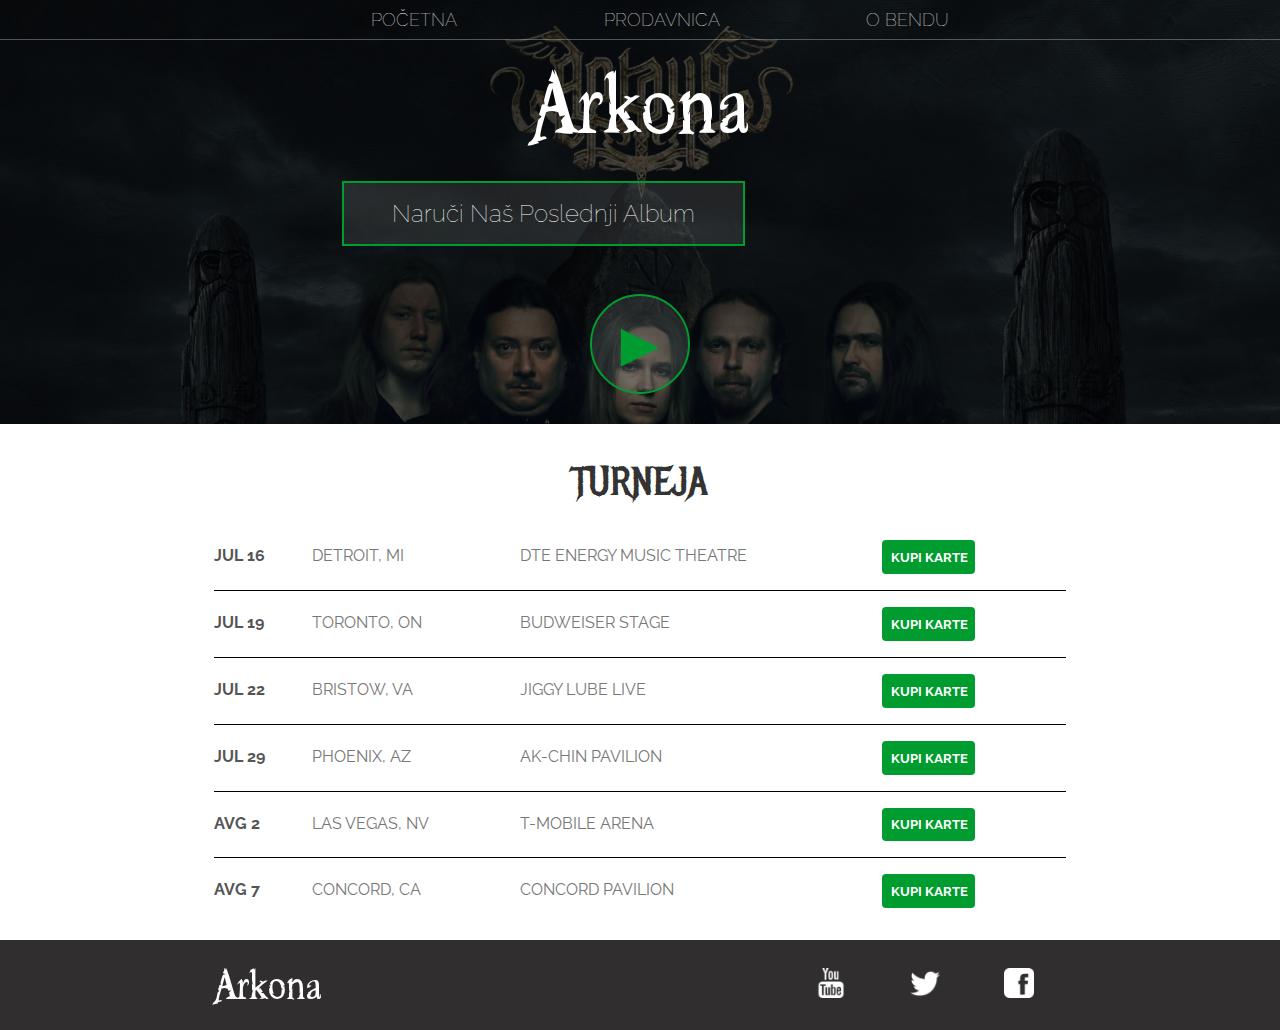
==== index.html @ 112027f6 "Add files via upload" ====
<!DOCTYPE html>
<html>

<head>
    <title>Arkona</title>
    <meta name="description" content="Pocetna strana">
    <meta name="viewport" content="width=device-width, initial-scale=1.0">
    <link rel="stylesheet" href="styles.css" />
    <script src="store.js" async></script>
</head>

<body>
    <header class="main-header">
        <nav class="nav main-nav">
            <ul>
                <li><a href="index.html">POČETNA</a></li>
                <li><a href="store.html">PRODAVNICA</a></li>
                <li><a href="about.html">O BENDU</a></li>
            </ul>
        </nav>
        <h1 class="band-name band-name-large">Arkona</h1>
        <div class ="container">
            <a href="store.html"><button type="button" class="btn btn-header">Naruči Naš Poslednji Album</button></a>
        </div>
        <button type="button" class="btn btn-header btn-play">&#9658;</button>
    </header>
    </header>
    </header>
    </header>
    <section class="content-section container">
        <h2 class="section-header">TURNEJA</h2>
        <div>
            <div class="tour-row">
                <span class="tour-item tour-date">JUL 16</span>
                <span class="tour-item tour-city">DETROIT, MI</span>
                <span class="tour-item tour-arena">DTE ENERGY MUSIC THEATRE</span>
                <button type="button" class="tour-item tour-btn btn btn-primary"  onclick="alert('Uskoro')">KUPI KARTE</button>

            </div>
            <div class="tour-row">
                <span class="tour-item tour-date">JUL 19</span>
                <span class="tour-item tour-city">TORONTO, ON</span>
                <span class="tour-item tour-arena">BUDWEISER STAGE</span>
                <button type="button" class="tour-item tour-btn btn btn-primary"  onclick="alert('Uskoro')">KUPI KARTE</button>


            </div>
            <div class="tour-row">
                <span class="tour-item tour-date">JUL 22</span>
                <span class="tour-item tour-city">BRISTOW, VA</span>
                <span class="tour-item tour-arena">JIGGY LUBE LIVE</span>
                <button type="button" class="tour-item tour-btn btn btn-primary"  onclick="alert('Uskoro')">KUPI KARTE</button>


            </div>
            <div class="tour-row">
                <span class="tour-item tour-date">JUL 29</span>
                <span class="tour-item tour-city">PHOENIX, AZ</span>
                <span class="tour-item tour-arena">AK-CHIN PAVILION</span>
                <button type="button" class="tour-item tour-btn btn btn-primary"  onclick="alert('Uskoro')">KUPI KARTE</button>


            </div>
            <div class="tour-row">
                <span class="tour-item tour-date">AVG 2</span>
                <span class="tour-item tour-city">LAS VEGAS, NV</span>
                <span class="tour-item tour-arena">T-MOBILE ARENA</span>
                <button type="button" class="tour-item tour-btn btn btn-primary"  onclick="alert('Uskoro')">KUPI KARTE</button>


            </div>
            <div class="tour-row">
                <span class="tour-item tour-date">AVG 7</span>
                <span class="tour-item tour-city">CONCORD, CA</span>
                <span class="tour-item tour-arena">CONCORD PAVILION</span>
                <button type="button" class="tour-item tour-btn btn btn-primary"  onclick="alert('Uskoro')">KUPI KARTE</button>

            </div>
        </div>
    </section>

    <footer class="main-footer">
        <div class="container main-footer-container">
            <h3 class="band-name">Arkona</h3>
            <ul class="nav footer-nav">
                <li>
                    <a href="https://www.youtube.com/user/arkonaru/videos" target="_blank">
                        <img src="Images/YouTube Logo (1).png"></li>
                <li>
                    <a href="https://twitter.com/arkonarussia" target="_blank">
                        <img src="Images/twitter-icon-18-256.png"></li>
                <li>
                    <a href="https://www.facebook.com/arkonarussia/" target="_blank">
                        <img src="Images/Facebook Logo (1).png"></li>
            </ul>
        </div>
    </footer>
</body>

</html>
---- styles.css ----
@import url('https://fonts.googleapis.com/css?family=Raleway:300,400');
@import url("https://fonts.googleapis.com/css?family=Metal+Mania");

@font-face {
    font-family: "Booter - Zero Zero";
    src: url("Fonts/Booter - Zero Zero.woff") format("woff"),
         url("Fonts/Booter - Zero Zero.woff2") format("woff2");
    font-weight: normal;
    font-style: normal;
}


* {
    box-sizing: border-box;
    font-family: Raleway;
    color: #777;
}


html, body {
    margin: 0;
    padding: 0;
}

 .nav ul {
    margin: 0;
}

.nav li {
    display: inline;
}

.nav a {
    display: inline-block;
    padding: .5em;
    color: white;
    text-decoration: none;
}


.main-nav {
    text-align: center;
    font-size: 1.1em;
    font-weight: lighter;
    border-bottom: 1px solid rgba(255, 255, 255, .3)
}

.main-nav li {
    padding: 0 5%;
}

.nav a:hover {
    background-color: rgba(255, 255, 255, .3)
}



.main-header {
    background-color: rgba(0, 0, 0, .6);
    background-image: url("Images/header-background.jpg");
    background-blend-mode: multiply;
    background-size: cover;
    padding-bottom: 30px;
}


.band-name {
    text-align: center;
    margin: 0;
    font-size: 4em;
    font-family: "Booter - Zero Zero";
    font-weight: normal;
    color: white;
}


.band-name-large {
    font-size: 8em;
}

.content-section {
    margin: 1em;
}

.container {
    max-width: 900px;
    margin: 0 auto;
    padding: 0 1.5em;
}

.container p {
    text-align: justify
}

.section-header {
    font-family: "Metal Mania";
    font-weight: normal;
    color: #333;
    text-align: center;
    font-size: 2.5em;
}

.about-band-image {
    float: left;
    height: 200px;
    width: 300px;
    margin: 15px;
    border-radius: 20%;
}

.main-footer {
    background-color:rgb(48, 46, 46);
    color: white;
    padding: .25em 0;
}


.main-footer-container {
    display: flex;
    align-items: center;
}

.main-footer-container ul {
    flex-grow: 1;
    text-align: end;
}

.footer-nav li {
    padding: 0 .5em;
}


.footer-nav img {
    width: 30px;
    height: 30px;
}

.btn {
    text-align: center;
    vertical-align: middle;
    padding: .67em .67em;
    cursor: pointer;
}

.btn-header {
    margin: .5em 15% 2em 15%;
    color: white;
    border: 2px solid rgb(1, 156, 48);
    background-color: rgba(255, 255, 255, .1);
    border-radius: 0;
    font-size: 1.5em;
    font-weight: lighter;
    padding-left: 2em;
    padding-right: 2em;
}

.btn-header:hover {
    background-color: rgba(255, 255, 255, .3);
}

.btn-play {
    display: block;
    margin: 0 auto;
    color: rgb(1, 156, 48);
    font-size: 4em;
    border-radius: 50%;
    width: 100px;
    height: 100px;
    padding: 0;
    text-align: center;
}

.btn-primary {
    color: white;
    background-color: rgb(1, 156, 48);
    border: none;
    border-radius: .3em;
    font-weight: bold;
}

.btn-primary:hover {
    background-color: rgb(4, 99, 33);
}



.tour-row {
    border-bottom: 1px solid black;
    padding-bottom: 1em;
    margin-bottom: 1em;
}

.tour-row:last-child {
    border: none;
}

.tour-item {
    display: inline-block;
    padding-right: .5em;
}

.tour-date {
    color: #555;
    width: 11%;
    font-weight: bold;
}

.tour-city {
    width: 24%;
}

.tour-arena {
    width: 42%;
}

.tour-btn {
    max-width: 19%;
}

.shop-item {
    margin: 30px;
}

.shop-item-title {
    display: block;
    width: 100%;
    text-align: center;
    font-weight: bold;
    font-size: 1.5em;
    color: #333;
    margin-bottom: 15px;
}

.shop-item-image {
    height: 250px;
    weight: 250px;
    border-radius: 8px;
}

.shop-item-details {
    display: flex;
    align-items: center;
    padding: 5px;
}

.shop-item-price {
    flex-grow: 1;
    color: #333;
}

.shop-items {
    display: flex;
    flex-wrap: wrap;
    justify-content: space-around;
}

.cart-header {
    font-weight: bold;
    font-size: 1.25em;
    color: #333;
}


.cart-column {
    display: flex;
    align-items: center;
    border-bottom: 1px solid black;
    margin-right: 1.5em;
    padding-bottom: 10px;
    margin-top: 10px;
}

.cart-row {
    display: flex;
}

.cart-item {
    width: 45%;
}

.cart-price {
    width: 20%;
    font-size: 1.2em;
    color: #333;
}

.cart-quantity {
    width: 35%;
}

.cart-item-title {
    color: #333;
    margin-left: .5em;
    font-size: 1.2em;
}

.cart-item-image {
    width: 75px;
    height: auto;
    border-radius: 10px;
}

.btn-danger {
    color: white;
    background-color: #EB5757;
    border: none;
    border-radius: .3em;
    font-weight: bold;
}

.btn-danger:hover {
    background-color: #CC4C4C;
}

.cart-quantity-input {
    height: 34px;
    width: 50px;
    border-radius: 5px;
    border: 1px solid rgb(1, 156, 48);
    background-color: #eee;
    color: #333;
    padding: 0;
    text-align: center;
    font-size: 1.2em;
    margin-right: 25px;
}

.cart-row:last-child {
    border-bottom: 1px solid black;
}

.cart-row:last-child .cart-column {
    border: none;
}

.cart-total {
    text-align: end;
    margin-top: 10px;
    margin-right: 10px;
}

.cart-total-title {
    font-weight: bold;
    font-size: 1.5em;
    color: black;
    margin-right: 20px;
}

.cart-total-price {
    color: #333;
    font-size: 1.1em;
}

.btn-purchase {
    display: block;
    margin: 40px auto 80px auto;
    font-size: 1.75em;
}
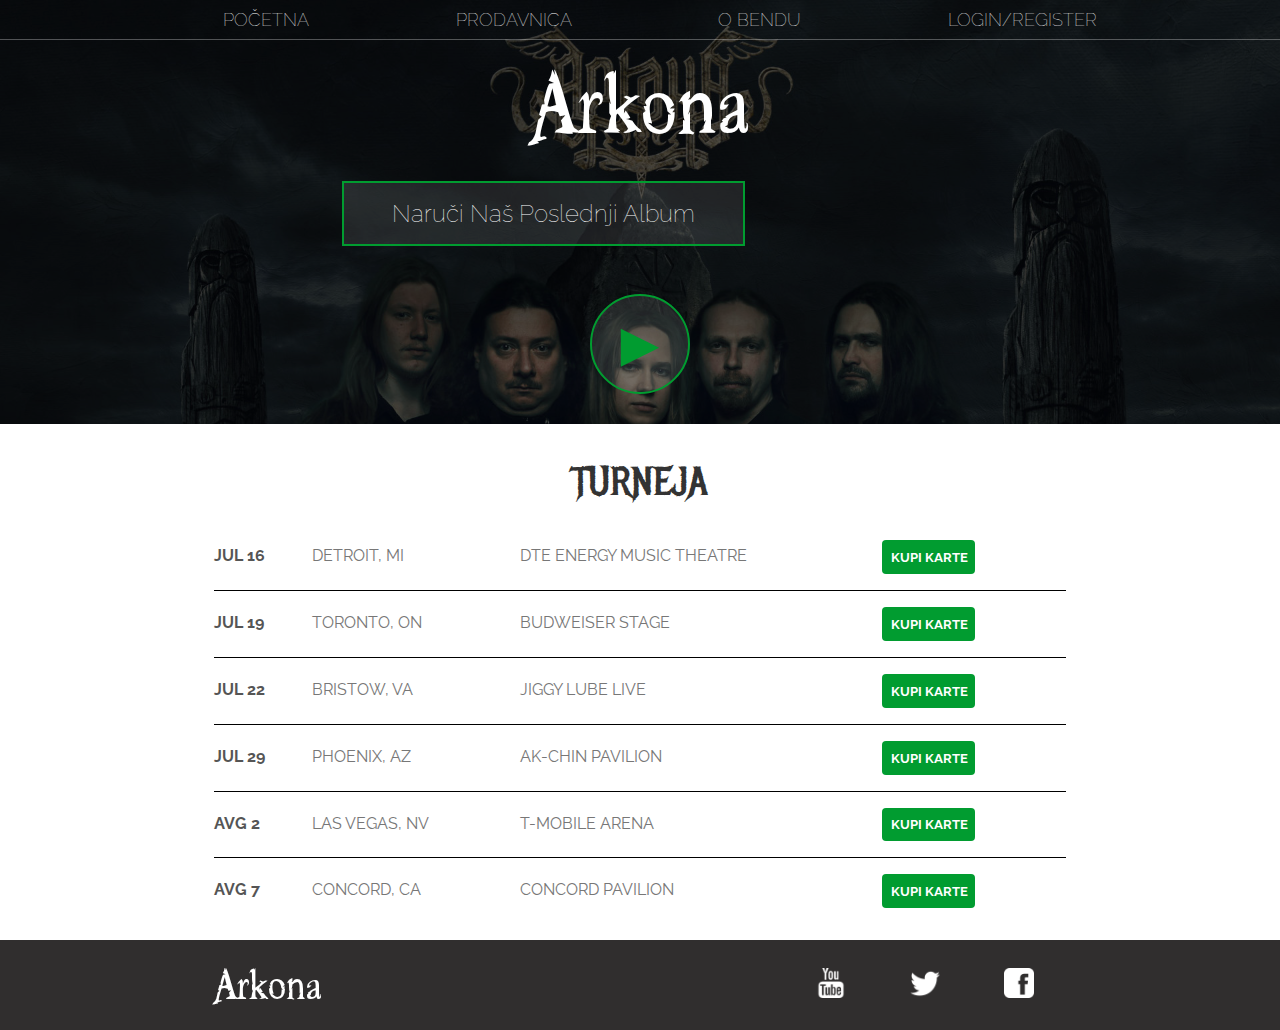
==== commit 1a070fcb: "Update index.html" ====
--- a/index.html
+++ b/index.html
@@ -16,6 +16,7 @@
                 <li><a href="index.html">POČETNA</a></li>
                 <li><a href="store.html">PRODAVNICA</a></li>
                 <li><a href="about.html">O BENDU</a></li>
+                <li><a href="register.html">LOGIN/REGISTER</a></li>
             </ul>
         </nav>
         <h1 class="band-name band-name-large">Arkona</h1>
@@ -97,4 +98,4 @@
     </footer>
 </body>
 
-</html>+</html>
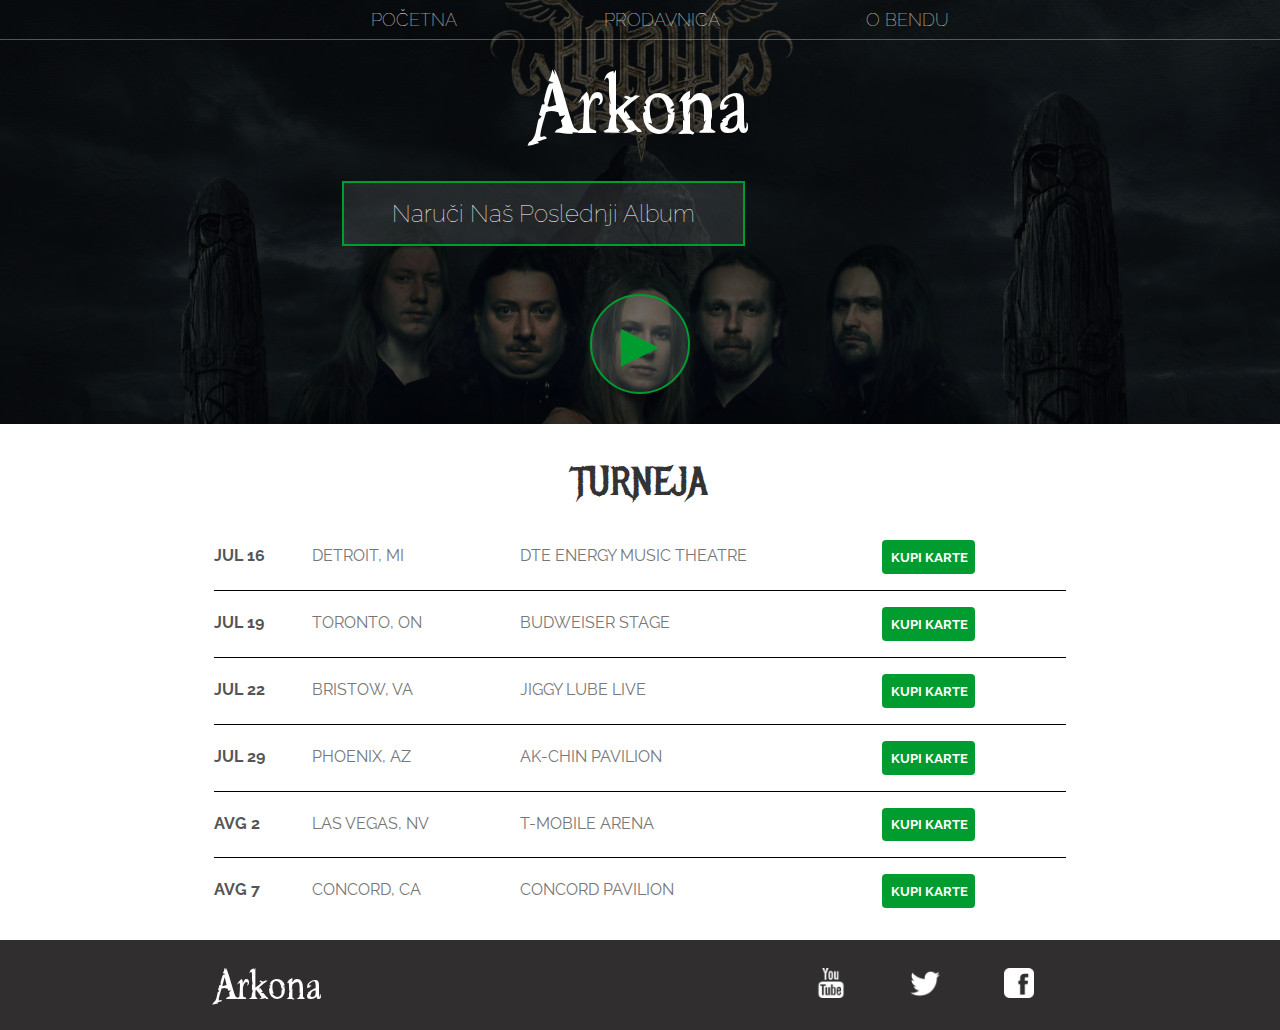
==== commit d7b5895c: "Update index.html" ====
--- a/index.html
+++ b/index.html
@@ -16,7 +16,7 @@
                 <li><a href="index.html">POČETNA</a></li>
                 <li><a href="store.html">PRODAVNICA</a></li>
                 <li><a href="about.html">O BENDU</a></li>
-                <li><a href="register.html">LOGIN/REGISTER</a></li>
+               
             </ul>
         </nav>
         <h1 class="band-name band-name-large">Arkona</h1>
--- a/styles.css
+++ b/styles.css
@@ -1,364 +1,403 @@
-@import url('https://fonts.googleapis.com/css?family=Raleway:300,400');
-@import url("https://fonts.googleapis.com/css?family=Metal+Mania");
-
-@font-face {
-    font-family: "Booter - Zero Zero";
-    src: url("Fonts/Booter - Zero Zero.woff") format("woff"),
-         url("Fonts/Booter - Zero Zero.woff2") format("woff2");
-    font-weight: normal;
-    font-style: normal;
-}
-
-
-* {
-    box-sizing: border-box;
-    font-family: Raleway;
-    color: #777;
-}
-
-
-html, body {
-    margin: 0;
-    padding: 0;
-}
-
- .nav ul {
-    margin: 0;
-}
-
-.nav li {
-    display: inline;
-}
-
-.nav a {
-    display: inline-block;
-    padding: .5em;
-    color: white;
-    text-decoration: none;
-}
-
-
-.main-nav {
-    text-align: center;
-    font-size: 1.1em;
-    font-weight: lighter;
-    border-bottom: 1px solid rgba(255, 255, 255, .3)
-}
-
-.main-nav li {
-    padding: 0 5%;
-}
-
-.nav a:hover {
-    background-color: rgba(255, 255, 255, .3)
-}
-
-
-
-.main-header {
-    background-color: rgba(0, 0, 0, .6);
-    background-image: url("Images/header-background.jpg");
-    background-blend-mode: multiply;
-    background-size: cover;
-    padding-bottom: 30px;
-}
-
-
-.band-name {
-    text-align: center;
-    margin: 0;
-    font-size: 4em;
-    font-family: "Booter - Zero Zero";
-    font-weight: normal;
-    color: white;
-}
-
-
-.band-name-large {
-    font-size: 8em;
-}
-
-.content-section {
-    margin: 1em;
-}
-
-.container {
-    max-width: 900px;
-    margin: 0 auto;
-    padding: 0 1.5em;
-}
-
-.container p {
-    text-align: justify
-}
-
-.section-header {
-    font-family: "Metal Mania";
-    font-weight: normal;
-    color: #333;
-    text-align: center;
-    font-size: 2.5em;
-}
-
-.about-band-image {
-    float: left;
-    height: 200px;
-    width: 300px;
-    margin: 15px;
-    border-radius: 20%;
-}
-
-.main-footer {
-    background-color:rgb(48, 46, 46);
-    color: white;
-    padding: .25em 0;
-}
-
-
-.main-footer-container {
-    display: flex;
-    align-items: center;
-}
-
-.main-footer-container ul {
-    flex-grow: 1;
-    text-align: end;
-}
-
-.footer-nav li {
-    padding: 0 .5em;
-}
-
-
-.footer-nav img {
-    width: 30px;
-    height: 30px;
-}
-
-.btn {
-    text-align: center;
-    vertical-align: middle;
-    padding: .67em .67em;
-    cursor: pointer;
-}
-
-.btn-header {
-    margin: .5em 15% 2em 15%;
-    color: white;
-    border: 2px solid rgb(1, 156, 48);
-    background-color: rgba(255, 255, 255, .1);
-    border-radius: 0;
-    font-size: 1.5em;
-    font-weight: lighter;
-    padding-left: 2em;
-    padding-right: 2em;
-}
-
-.btn-header:hover {
-    background-color: rgba(255, 255, 255, .3);
-}
-
-.btn-play {
-    display: block;
-    margin: 0 auto;
-    color: rgb(1, 156, 48);
-    font-size: 4em;
-    border-radius: 50%;
-    width: 100px;
-    height: 100px;
-    padding: 0;
-    text-align: center;
-}
-
-.btn-primary {
-    color: white;
-    background-color: rgb(1, 156, 48);
-    border: none;
-    border-radius: .3em;
-    font-weight: bold;
-}
-
-.btn-primary:hover {
-    background-color: rgb(4, 99, 33);
-}
-
-
-
-.tour-row {
-    border-bottom: 1px solid black;
-    padding-bottom: 1em;
-    margin-bottom: 1em;
-}
-
-.tour-row:last-child {
-    border: none;
-}
-
-.tour-item {
-    display: inline-block;
-    padding-right: .5em;
-}
-
-.tour-date {
-    color: #555;
-    width: 11%;
-    font-weight: bold;
-}
-
-.tour-city {
-    width: 24%;
-}
-
-.tour-arena {
-    width: 42%;
-}
-
-.tour-btn {
-    max-width: 19%;
-}
-
-.shop-item {
-    margin: 30px;
-}
-
-.shop-item-title {
-    display: block;
-    width: 100%;
-    text-align: center;
-    font-weight: bold;
-    font-size: 1.5em;
-    color: #333;
-    margin-bottom: 15px;
-}
-
-.shop-item-image {
-    height: 250px;
-    weight: 250px;
-    border-radius: 8px;
-}
-
-.shop-item-details {
-    display: flex;
-    align-items: center;
-    padding: 5px;
-}
-
-.shop-item-price {
-    flex-grow: 1;
-    color: #333;
-}
-
-.shop-items {
-    display: flex;
-    flex-wrap: wrap;
-    justify-content: space-around;
-}
-
-.cart-header {
-    font-weight: bold;
-    font-size: 1.25em;
-    color: #333;
-}
-
-
-.cart-column {
-    display: flex;
-    align-items: center;
-    border-bottom: 1px solid black;
-    margin-right: 1.5em;
-    padding-bottom: 10px;
-    margin-top: 10px;
-}
-
-.cart-row {
-    display: flex;
-}
-
-.cart-item {
-    width: 45%;
-}
-
-.cart-price {
-    width: 20%;
-    font-size: 1.2em;
-    color: #333;
-}
-
-.cart-quantity {
-    width: 35%;
-}
-
-.cart-item-title {
-    color: #333;
-    margin-left: .5em;
-    font-size: 1.2em;
-}
-
-.cart-item-image {
-    width: 75px;
-    height: auto;
-    border-radius: 10px;
-}
-
-.btn-danger {
-    color: white;
-    background-color: #EB5757;
-    border: none;
-    border-radius: .3em;
-    font-weight: bold;
-}
-
-.btn-danger:hover {
-    background-color: #CC4C4C;
-}
-
-.cart-quantity-input {
-    height: 34px;
-    width: 50px;
-    border-radius: 5px;
-    border: 1px solid rgb(1, 156, 48);
-    background-color: #eee;
-    color: #333;
-    padding: 0;
-    text-align: center;
-    font-size: 1.2em;
-    margin-right: 25px;
-}
-
-.cart-row:last-child {
-    border-bottom: 1px solid black;
-}
-
-.cart-row:last-child .cart-column {
-    border: none;
-}
-
-.cart-total {
-    text-align: end;
-    margin-top: 10px;
-    margin-right: 10px;
-}
-
-.cart-total-title {
-    font-weight: bold;
-    font-size: 1.5em;
-    color: black;
-    margin-right: 20px;
-}
-
-.cart-total-price {
-    color: #333;
-    font-size: 1.1em;
-}
-
-.btn-purchase {
-    display: block;
-    margin: 40px auto 80px auto;
-    font-size: 1.75em;
-}
-
-
-
-
-
-
+    @import url('https://fonts.googleapis.com/css?family=Raleway:300,400');
+    @import url("https://fonts.googleapis.com/css?family=Metal+Mania");
+
+    @font-face {
+        font-family: "Booter - Zero Zero";
+        src: url("Fonts/Booter - Zero Zero.woff") format("woff"),
+            url("Fonts/Booter - Zero Zero.woff2") format("woff2");
+        font-weight: normal;
+        font-style: normal;
+    }
+
+
+    * {
+        box-sizing: border-box;
+        font-family: Raleway;
+        color: #777;
+    }
+
+
+    html, body {
+        margin: 0;
+        padding: 0;
+    }
+
+    .nav ul {
+        margin: 0;
+    }
+
+    .nav li {
+        display: inline;
+    }
+
+    .nav a {
+        display: inline-block;
+        padding: .5em;
+        color: white;
+        text-decoration: none;
+    }
+
+
+    .main-nav {
+        text-align: center;
+        font-size: 1.1em;
+        font-weight: lighter;
+        border-bottom: 1px solid rgba(255, 255, 255, .3)
+    }
+
+    .main-nav li {
+        padding: 0 5%;
+    }
+
+    .nav a:hover {
+        background-color: rgba(255, 255, 255, .3)
+    }
+
+
+
+    .main-header {
+        background-color: rgba(0, 0, 0, .6);
+        background-image: url("Images/header-background.jpg");
+        background-blend-mode: multiply;
+        background-size: cover;
+        padding-bottom: 30px;
+        background-repeat:no-repeat;
+    -webkit-background-size:cover;
+    -moz-background-size:cover;
+    -o-background-size:cover;
+    background-size:cover;
+    background-position:center;
+    }
+
+
+    .band-name {
+        text-align: center;
+        margin: 0;
+        font-size: 4em;
+        font-family: "Booter - Zero Zero";
+        font-weight: normal;
+        color: white;
+    }
+
+
+    .band-name-large {
+        font-size: 8em;
+    }
+
+    .content-section {
+        margin: 1em;
+    }
+
+    .container {
+        max-width: 900px;
+        margin: 0 auto;
+        padding: 0 1.5em;
+    }
+
+    .container p {
+        text-align: justify
+    }
+
+    .section-header {
+        font-family: "Metal Mania";
+        font-weight: normal;
+        color: #333;
+        text-align: center;
+        font-size: 2.5em;
+    }
+
+    .about-band-image {
+        float: left;
+        height: 200px;
+        width: 300px;
+        margin: 15px;
+        border-radius: 20%;
+    }
+
+    .main-footer {
+        background-color:rgb(48, 46, 46);
+        color: white;
+        padding: .25em 0;
+    }
+
+
+    .main-footer-container {
+        display: flex;
+        align-items: center;
+    }
+
+    .main-footer-container ul {
+        flex-grow: 1;
+        text-align: end;
+    }
+
+    .footer-nav li {
+        padding: 0 .5em;
+    }
+
+
+    .footer-nav img {
+        width: 30px;
+        height: 30px;
+    }
+
+    @media screen and (max-width: 400px){
+        .main-footer-container {
+            width: auto;
+            max-width: 680px;
+            padding: 0 15px;
+        }
+        
+
+    }
+
+
+    .btn {
+        text-align: center;
+        vertical-align: middle;
+        padding: .67em .67em;
+        cursor: pointer;
+    }
+
+    .btn-header {
+        margin: .5em 15% 2em 15%;
+        color: white;
+        border: 2px solid rgb(1, 156, 48);
+        background-color: rgba(255, 255, 255, .1);
+        border-radius: 0;
+        font-size: 1.5em;
+        font-weight: lighter;
+        padding-left: 2em;
+        padding-right: 2em;
+    }
+
+    .btn-header:hover {
+        background-color: rgba(255, 255, 255, .3);
+    }
+
+    .btn-play {
+        display: block;
+        margin: 0 auto;
+        color: rgb(1, 156, 48);
+        font-size: 4em;
+        border-radius: 50%;
+        width: 100px;
+        height: 100px;
+        padding: 0;
+        text-align: center;
+    }
+
+    .btn-primary {
+        color: white;
+        background-color: rgb(1, 156, 48);
+        border: none;
+        border-radius: .3em;
+        font-weight: bold;
+    }
+
+    .btn-primary:hover {
+        background-color: rgb(4, 99, 33);
+    }
+
+
+    @media screen and (max-width: 500px){
+
+        .main-nav {
+            padding: 0;
+        }
+
+        .main-nav li {
+
+        display: block;
+        padding: 4px;
+        margin: 0;
+    }
+
+    .cart-items{
+        width: 60%
+    }
+    .cart-item-image {
+        overflow:hidden
+    }
+
+    }
+
+
+    .tour-row {
+        border-bottom: 1px solid black;
+        padding-bottom: 1em;
+        margin-bottom: 1em;
+    }
+
+    .tour-row:last-child {
+        border: none;
+    }
+
+    .tour-item {
+        display: inline-block;
+        padding-right: .5em;
+    }
+
+    .tour-date {
+        color: #555;
+        width: 11%;
+        font-weight: bold;
+    }
+
+    .tour-city {
+        width: 24%;
+    }
+
+    .tour-arena {
+        width: 42%;
+    }
+
+    .tour-btn {
+        max-width: 19%;
+    }
+
+    .shop-item {
+        margin: 30px;
+    }
+
+    .shop-item-title {
+        display: block;
+        width: 100%;
+        text-align: center;
+        font-weight: bold;
+        font-size: 1.5em;
+        color: #333;
+        margin-bottom: 15px;
+    }
+
+    .shop-item-image {
+        height: 250px;
+        weight: 250px;
+        border-radius: 8px;
+    }
+
+    .shop-item-details {
+        display: flex;
+        align-items: center;
+        padding: 5px;
+    }
+
+    .shop-item-price {
+        flex-grow: 1;
+        color: #333;
+    }
+
+    .shop-items {
+        display: flex;
+        flex-wrap: wrap;
+        justify-content: space-around;
+    }
+
+    .cart-header {
+        font-weight: bold;
+        font-size: 1.25em;
+        color: #333;
+    }
+
+
+    .cart-column {
+        display: flex;
+        align-items: center;
+        border-bottom: 1px solid black;
+        margin-right: 1.5em;
+        padding-bottom: 10px;
+        margin-top: 10px;
+    }
+
+    .cart-row {
+        display: flex;
+    }
+
+    .cart-item {
+        width: 45%;
+    }
+
+    .cart-price {
+        width: 20%;
+        font-size: 1.2em;
+        color: #333;
+    }
+
+    .cart-quantity {
+        width: 35%;
+    }
+
+    .cart-item-title {
+        color: #333;
+        margin-left: .5em;
+        font-size: 1.2em;
+    }
+
+    .cart-item-image {
+        width: 75px;
+        height: auto;
+        border-radius: 10px;
+    }
+
+    .btn-danger {
+        color: white;
+        background-color: #EB5757;
+        border: none;
+        border-radius: .3em;
+        font-weight: bold;
+    }
+
+    .btn-danger:hover {
+        background-color: #CC4C4C;
+    }
+
+    .cart-quantity-input {
+        height: 34px;
+        width: 50px;
+        border-radius: 5px;
+        border: 1px solid rgb(1, 156, 48);
+        background-color: #eee;
+        color: #333;
+        padding: 0;
+        text-align: center;
+        font-size: 1.2em;
+        margin-right: 25px;
+    }
+
+    .cart-row:last-child {
+        border-bottom: 1px solid black;
+    }
+
+    .cart-row:last-child .cart-column {
+        border: none;
+    }
+
+    .cart-total {
+        text-align: end;
+        margin-top: 10px;
+        margin-right: 10px;
+    }
+
+    .cart-total-title {
+        font-weight: bold;
+        font-size: 1.5em;
+        color: black;
+        margin-right: 20px;
+    }
+
+    .cart-total-price {
+        color: #333;
+        font-size: 1.1em;
+    }
+
+    .btn-purchase {
+        display: block;
+        margin: 40px auto 80px auto;
+        font-size: 1.75em;
+    }
+
+
+
+
+
+
